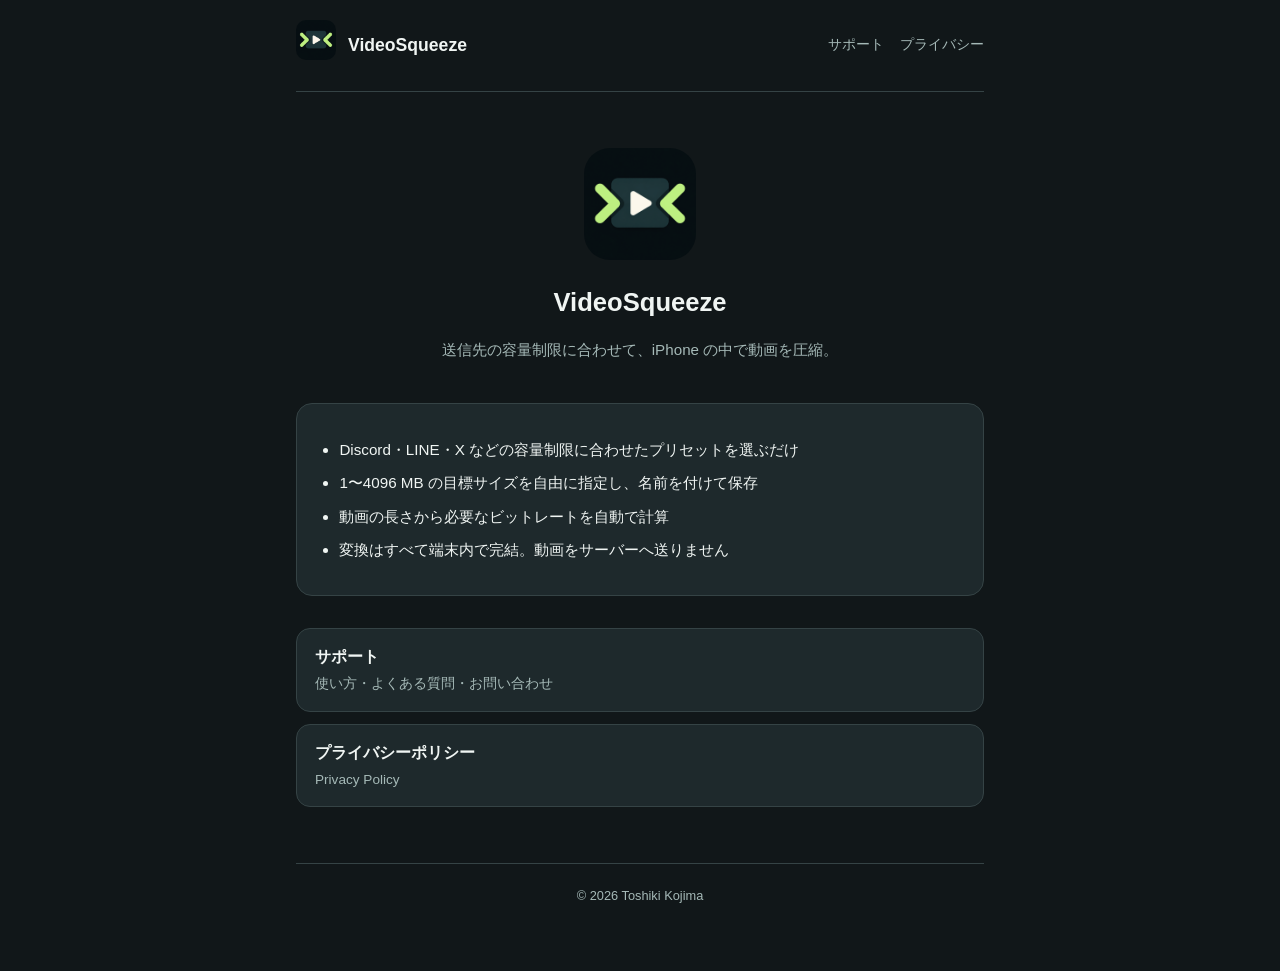
==== index.html @ 9a965d59 "サポートページとプライバシーポリシーを追加 Co-Authored-By: Claude Opus 5.5 <noreply@anthropic.com>" ====
<!DOCTYPE html>
<html lang="ja">
<head>
  <meta charset="UTF-8">
  <meta name="viewport" content="width=device-width, initial-scale=1">
  <title>VideoSqueeze</title>
  <meta name="description" content="送信先の容量制限に合わせて、iPhone の中で動画を圧縮するアプリ。">
  <link rel="icon" href="favicon.png">
  <link rel="apple-touch-icon" href="icon.png">
  <link rel="stylesheet" href="style.css">
</head>
<body>
  <div class="wrap">
    <header class="site-header">
      <a href="./"><img src="icon.png" alt=""></a>
      <a href="./">VideoSqueeze</a>
      <nav>
        <a href="support.html">サポート</a>
        <a href="privacy-policy.html">プライバシー</a>
      </nav>
    </header>

    <main>
      <section class="hero">
        <img src="icon.png" alt="VideoSqueeze のアイコン">
        <h1>VideoSqueeze</h1>
        <p class="lead">送信先の容量制限に合わせて、iPhone の中で動画を圧縮。</p>
      </section>

      <div class="card">
        <ul>
          <li>Discord・LINE・X などの容量制限に合わせたプリセットを選ぶだけ</li>
          <li>1〜4096 MB の目標サイズを自由に指定し、名前を付けて保存</li>
          <li>動画の長さから必要なビットレートを自動で計算</li>
          <li>変換はすべて端末内で完結。動画をサーバーへ送りません</li>
        </ul>
      </div>

      <div class="links">
        <a href="support.html">サポート<span>使い方・よくある質問・お問い合わせ</span></a>
        <a href="privacy-policy.html">プライバシーポリシー<span>Privacy Policy</span></a>
      </div>
    </main>

    <footer class="site-footer">© 2026 Toshiki Kojima</footer>
  </div>
</body>
</html>
---- style.css ----
:root {
  color-scheme: dark;
  --bg: #111719;
  --surface: #1e292c;
  --text: #f0f5f3;
  --muted: #a5b9b7;
  --border: #354345;
  --accent: #b9ef83;
  --accent-surface: #283d29;
}

*, *::before, *::after { box-sizing: border-box; }

body {
  margin: 0;
  background: var(--bg);
  color: var(--text);
  font-family: -apple-system, BlinkMacSystemFont, "Hiragino Sans", "Hiragino Kaku Gothic ProN", "Noto Sans JP", sans-serif;
  line-height: 1.8;
  -webkit-text-size-adjust: 100%;
}

.wrap { max-width: 720px; margin: 0 auto; padding: 0 16px 64px; }

.site-header {
  display: flex;
  align-items: center;
  gap: 12px;
  padding: 20px 0;
  border-bottom: 1px solid var(--border);
  margin-bottom: 32px;
}
.site-header img { width: 40px; height: 40px; border-radius: 10px; }
.site-header a { color: var(--text); text-decoration: none; font-weight: 700; font-size: 1.1rem; }
.site-header nav { margin-left: auto; display: flex; gap: 16px; font-size: 0.9rem; }
.site-header nav a { color: var(--muted); font-weight: 500; font-size: 0.9rem; }
.site-header nav a[aria-current="page"] { color: var(--accent); }

h1 { font-size: 1.6rem; line-height: 1.4; margin: 0 0 8px; }
h2 {
  font-size: 1.1rem;
  margin: 40px 0 12px;
  padding-left: 12px;
  border-left: 4px solid var(--accent);
}
h3 { font-size: 1rem; margin: 24px 0 4px; }
p, li { font-size: 0.95rem; }
ul, ol { padding-left: 1.4em; }
li { margin-bottom: 6px; }
a { color: var(--accent); }
strong { color: var(--text); }

.meta { color: var(--muted); font-size: 0.85rem; margin: 0 0 24px; }
.lead { color: var(--muted); }

.card {
  background: var(--surface);
  border: 1px solid var(--border);
  border-radius: 16px;
  padding: 16px 20px;
  margin: 16px 0;
}
.card.accent { background: var(--accent-surface); border-color: var(--accent); }
.card p:first-child { margin-top: 0; }
.card p:last-child { margin-bottom: 0; }

.hero { text-align: center; padding: 24px 0 8px; }
.hero img { width: 112px; height: 112px; border-radius: 26px; }
.hero h1 { margin-top: 16px; }

.links { display: grid; gap: 12px; margin-top: 32px; }
.links a {
  display: block;
  background: var(--surface);
  border: 1px solid var(--border);
  border-radius: 14px;
  padding: 14px 18px;
  color: var(--text);
  text-decoration: none;
  font-weight: 600;
}
.links a span { display: block; color: var(--muted); font-weight: 400; font-size: 0.85rem; }

.site-footer {
  margin-top: 56px;
  padding-top: 20px;
  border-top: 1px solid var(--border);
  color: var(--muted);
  font-size: 0.8rem;
  text-align: center;
}

@media (max-width: 480px) {
  .site-header { flex-wrap: wrap; }
  .site-header nav { margin-left: 0; width: 100%; }
}
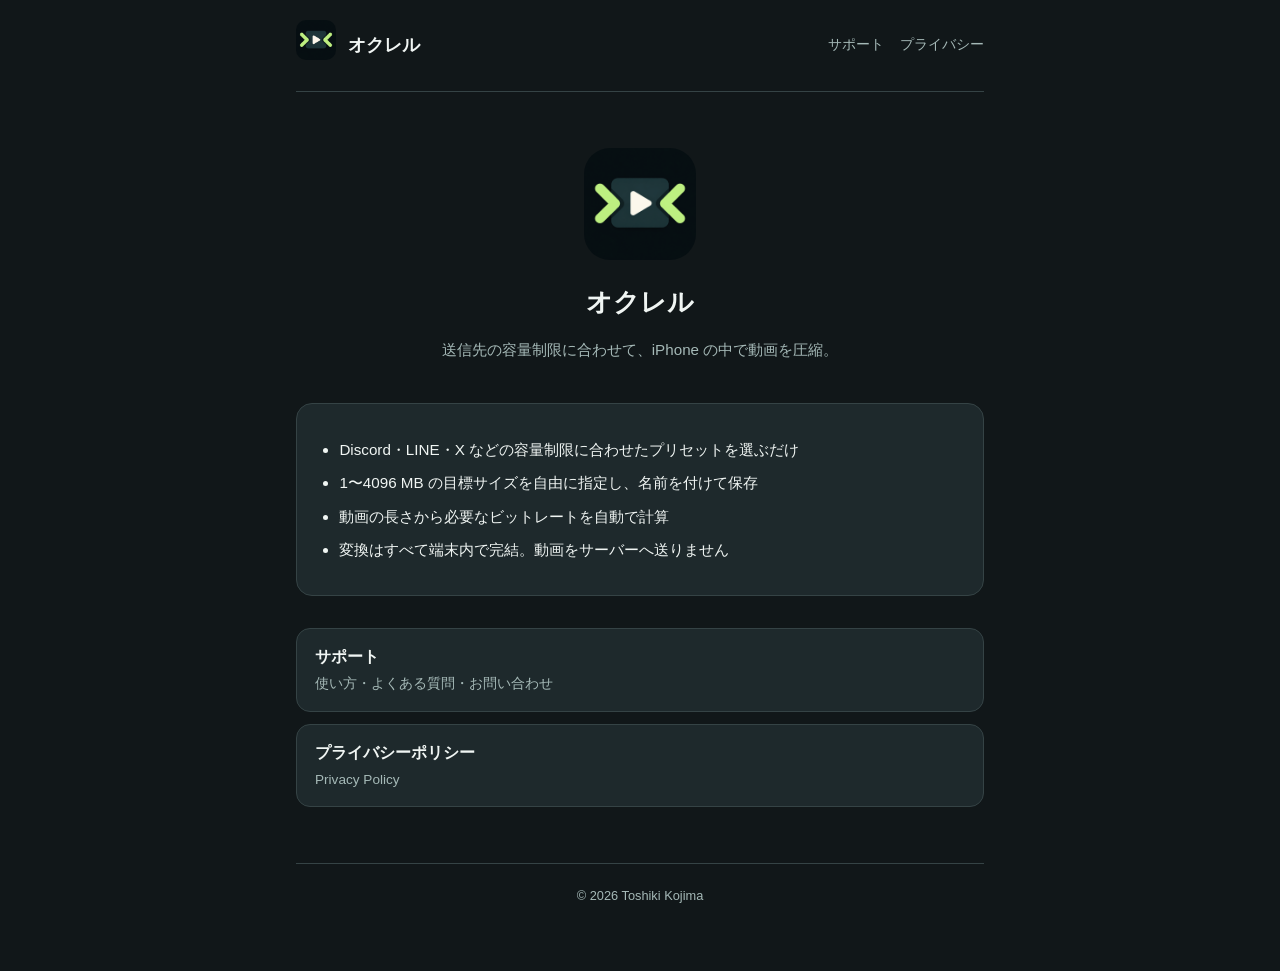
==== commit 1c4933cf: "アプリ名をオクレルに変更 Co-Authored-By: Claude Opus 5.5 <noreply@anthropic.com>" ====
--- a/index.html
+++ b/index.html
@@ -3,7 +3,7 @@
 <head>
   <meta charset="UTF-8">
   <meta name="viewport" content="width=device-width, initial-scale=1">
-  <title>VideoSqueeze</title>
+  <title>オクレル - 送れるサイズに動画圧縮</title>
   <meta name="description" content="送信先の容量制限に合わせて、iPhone の中で動画を圧縮するアプリ。">
   <link rel="icon" href="favicon.png">
   <link rel="apple-touch-icon" href="icon.png">
@@ -13,7 +13,7 @@
   <div class="wrap">
     <header class="site-header">
       <a href="./"><img src="icon.png" alt=""></a>
-      <a href="./">VideoSqueeze</a>
+      <a href="./">オクレル</a>
       <nav>
         <a href="support.html">サポート</a>
         <a href="privacy-policy.html">プライバシー</a>
@@ -22,8 +22,8 @@
 
     <main>
       <section class="hero">
-        <img src="icon.png" alt="VideoSqueeze のアイコン">
-        <h1>VideoSqueeze</h1>
+        <img src="icon.png" alt="オクレルのアイコン">
+        <h1>オクレル</h1>
         <p class="lead">送信先の容量制限に合わせて、iPhone の中で動画を圧縮。</p>
       </section>
 
